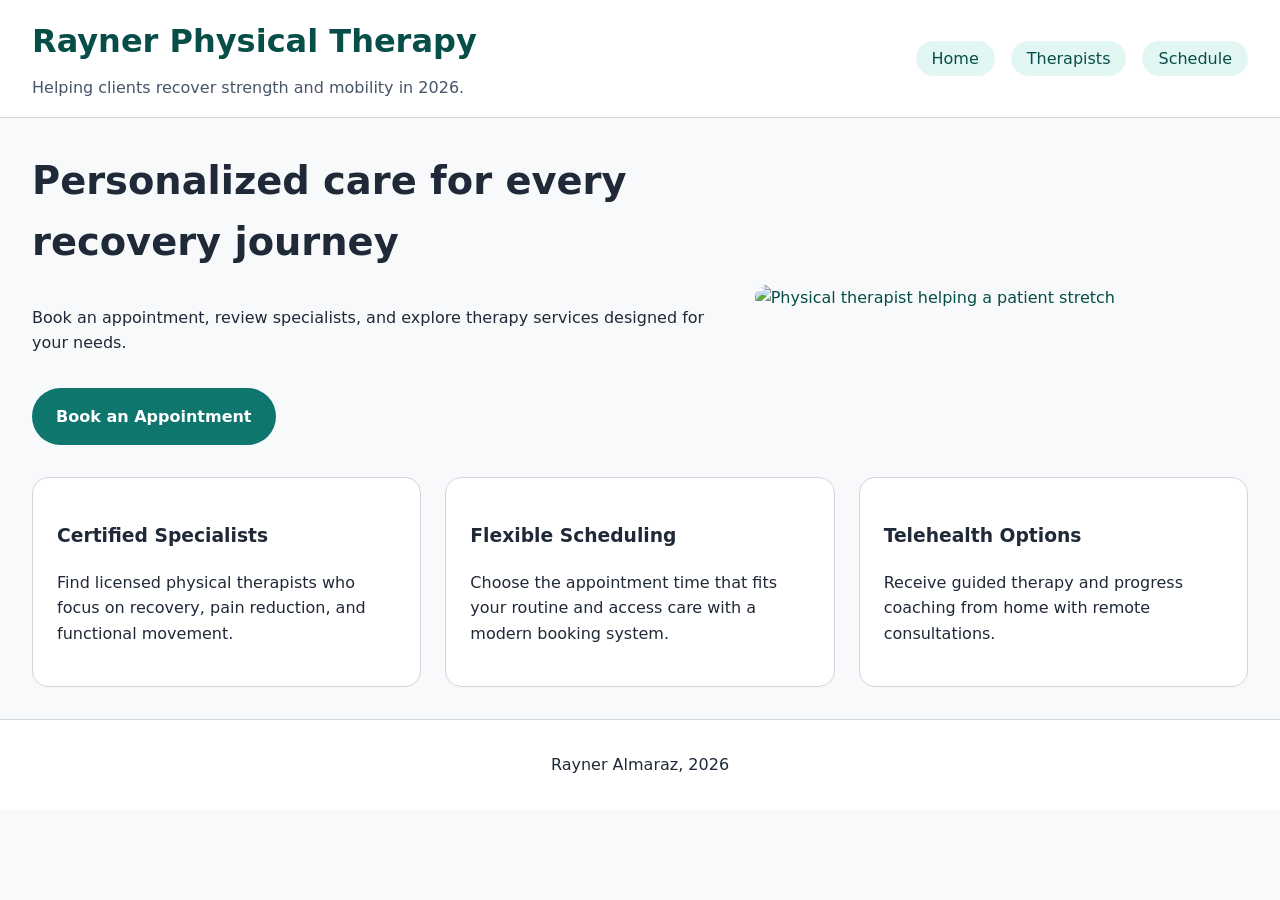
==== index.html @ e78ed67b "Generate an e-business application" ====
<!DOCTYPE html>
<html lang="en">
<head>
  <meta charset="UTF-8">
  <meta name="viewport" content="width=device-width, initial-scale=1.0">
  <title>Rayner Physical Therapy</title>
  <link rel="stylesheet" href="styles.css">
</head>
<body>
  <header class="site-header">
    <div class="branding">
      <h1>Rayner Physical Therapy</h1>
      <p>Helping clients recover strength and mobility in 2026.</p>
    </div>
    <nav aria-label="Main navigation">
      <ul class="nav-menu">
        <li><a href="index.html">Home</a></li>
        <li><a href="therapists.html">Therapists</a></li>
        <li><a href="schedule.html">Schedule</a></li>
      </ul>
    </nav>
  </header>

  <main>
    <section class="hero">
      <div>
        <h2>Personalized care for every recovery journey</h2>
        <p>Book an appointment, review specialists, and explore therapy services designed for your needs.</p>
        <a class="button" href="schedule.html">Book an Appointment</a>
      </div>
      <a href="https://www.apta.org" class="hero-link">
        <img src="https://via.placeholder.com/640x360.png?text=Physical+Therapy+Care" alt="Physical therapist helping a patient stretch" />
      </a>
    </section>

    <section class="features">
      <article>
        <h3>Certified Specialists</h3>
        <p>Find licensed physical therapists who focus on recovery, pain reduction, and functional movement.</p>
      </article>
      <article>
        <h3>Flexible Scheduling</h3>
        <p>Choose the appointment time that fits your routine and access care with a modern booking system.</p>
      </article>
      <article>
        <h3>Telehealth Options</h3>
        <p>Receive guided therapy and progress coaching from home with remote consultations.</p>
      </article>
    </section>
  </main>

  <footer class="site-footer">
    <p>Rayner Almaraz, 2026</p>
  </footer>
</body>
</html>
---- styles.css ----
:root {
  --bg: #f8f9fb;
  --surface: #ffffff;
  --text: #1f2937;
  --primary: #0f766e;
  --primary-strong: #064e47;
  --accent: #14b8a6;
  --border: #d1d5db;
  --radius: 1rem;
}

* {
  box-sizing: border-box;
}

body {
  margin: 0;
  font-family: Inter, system-ui, -apple-system, BlinkMacSystemFont, 'Segoe UI', sans-serif;
  background: var(--bg);
  color: var(--text);
  line-height: 1.6;
}

a {
  color: var(--primary-strong);
  text-decoration: none;
}

a:hover,
button:hover {
  opacity: 0.9;
}

img {
  max-width: 100%;
  display: block;
  border-radius: 1rem;
}

.site-header {
  background: var(--surface);
  border-bottom: 1px solid var(--border);
  padding: 1rem 2rem;
  display: flex;
  align-items: center;
  justify-content: space-between;
  flex-wrap: wrap;
  gap: 1rem;
}

.branding h1 {
  margin: 0;
  font-size: clamp(1.75rem, 2.5vw, 2.5rem);
  color: var(--primary-strong);
}

.branding p {
  margin: 0.5rem 0 0;
  color: #475569;
}

.nav-menu {
  list-style: none;
  display: flex;
  gap: 1rem;
  padding: 0;
  margin: 0;
}

.nav-menu a {
  padding: 0.5rem 1rem;
  border-radius: 999px;
  background: rgba(20, 184, 166, 0.12);
}

.hero {
  display: grid;
  grid-template-columns: 1.4fr 1fr;
  gap: 2rem;
  align-items: center;
  padding: 2rem;
}

.hero-link img {
  border-radius: 1rem;
}

.hero h2 {
  margin-top: 0;
  font-size: clamp(2rem, 3vw, 3rem);
}

.button {
  display: inline-block;
  padding: 1rem 1.5rem;
  background: var(--primary);
  color: white;
  border: none;
  border-radius: 999px;
  font-weight: 600;
  margin-top: 1rem;
  cursor: pointer;
}

.features {
  display: grid;
  grid-template-columns: repeat(3, minmax(0, 1fr));
  gap: 1.5rem;
  padding: 0 2rem 2rem;
}

.features article {
  background: var(--surface);
  padding: 1.5rem;
  border: 1px solid var(--border);
  border-radius: var(--radius);
}

.page-intro {
  padding: 2rem;
}

.table-section,
.form-section {
  padding: 0 2rem 2rem;
}

.search-form {
  display: grid;
  gap: 0.75rem;
  margin-bottom: 1.5rem;
}

.search-controls {
  display: flex;
  gap: 0.75rem;
  flex-wrap: wrap;
}

.search-controls input {
  flex: 1 1 280px;
  padding: 0.75rem 1rem;
  border: 1px solid var(--border);
  border-radius: 0.75rem;
}

.search-controls button {
  padding: 0.75rem 1rem;
  border: none;
  background: var(--accent);
  color: white;
  border-radius: 0.75rem;
  cursor: pointer;
}

.table-wrapper {
  overflow-x: auto;
}

table {
  width: 100%;
  border-collapse: collapse;
  background: var(--surface);
  border: 1px solid var(--border);
}

caption {
  caption-side: top;
  text-align: left;
  padding: 1rem;
  font-weight: 600;
}

th,
td {
  padding: 1rem;
  border-bottom: 1px solid var(--border);
  text-align: left;
}

th {
  background: #f1f5f9;
}

tbody tr:hover {
  background: #eef2ff;
}

.appointment-form {
  background: var(--surface);
  border: 1px solid var(--border);
  border-radius: var(--radius);
  padding: 1.5rem;
}

fieldset {
  border: 1px solid var(--border);
  border-radius: var(--radius);
  padding: 1.25rem;
  margin: 0;
}

legend {
  font-weight: 700;
  padding: 0 0.5rem;
}

label {
  display: block;
  margin-top: 1rem;
  font-weight: 600;
}

input,
select,
textarea {
  width: 100%;
  margin-top: 0.5rem;
  padding: 0.85rem 1rem;
  border: 1px solid var(--border);
  border-radius: 0.75rem;
}

textarea {
  resize: vertical;
}

.site-footer {
  background: var(--surface);
  border-top: 1px solid var(--border);
  padding: 1rem 2rem;
  text-align: center;
}

@media (max-width: 860px) {
  .hero {
    grid-template-columns: 1fr;
  }

  .features {
    grid-template-columns: 1fr;
  }
}

@media (max-width: 640px) {
  .site-header {
    padding: 1rem;
  }

  .nav-menu {
    flex-direction: column;
    width: 100%;
  }

  .nav-menu a {
    width: 100%;
    text-align: center;
  }

  .hero,
  .features,
  .table-section,
  .form-section,
  .page-intro {
    padding-left: 1rem;
    padding-right: 1rem;
  }
}
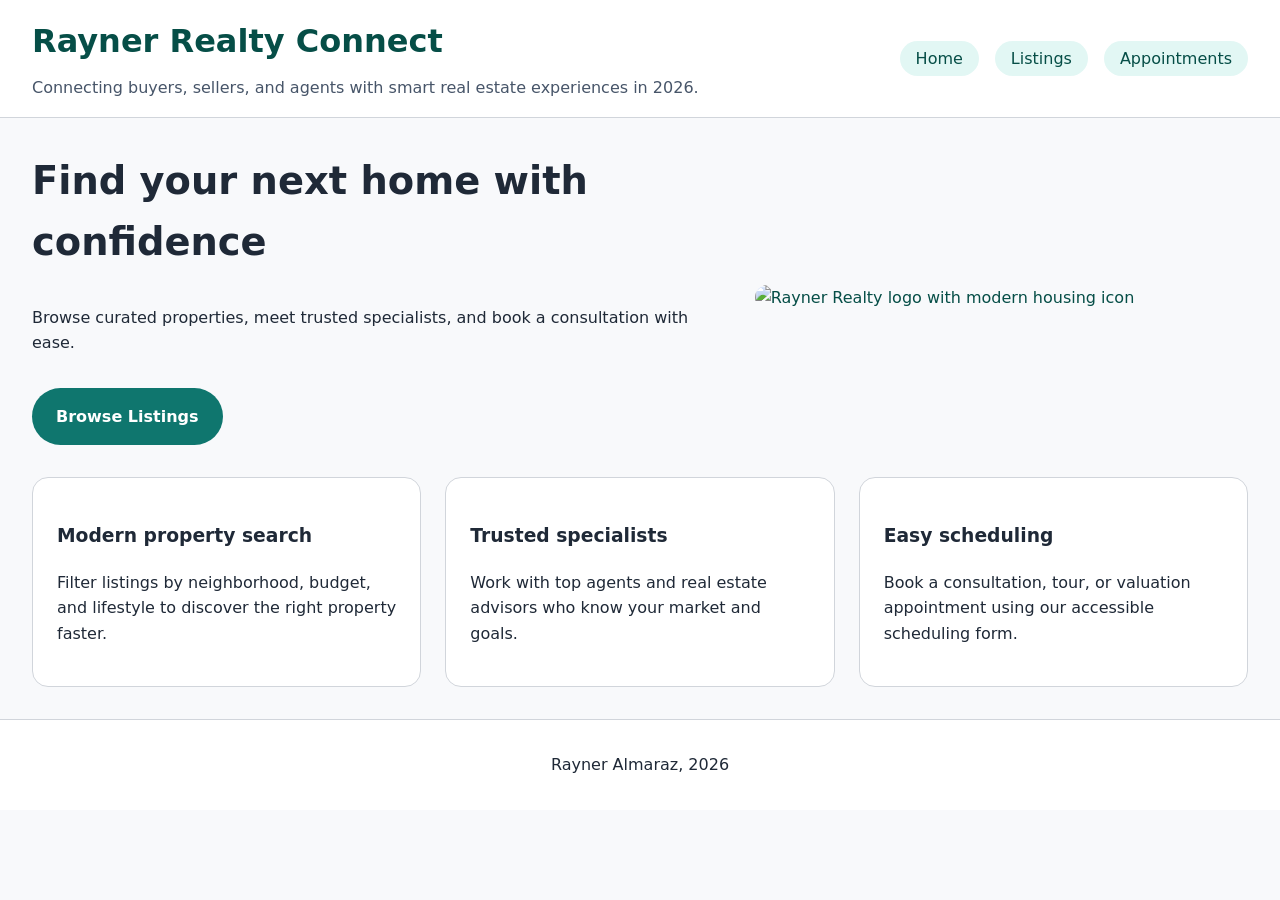
==== commit 02ccc0ae: "Rayner Real Estate" ====
--- a/index.html
+++ b/index.html
@@ -3,20 +3,20 @@
 <head>
   <meta charset="UTF-8">
   <meta name="viewport" content="width=device-width, initial-scale=1.0">
-  <title>Rayner Physical Therapy</title>
+  <title>Rayner Realty Connect</title>
   <link rel="stylesheet" href="styles.css">
 </head>
 <body>
   <header class="site-header">
     <div class="branding">
-      <h1>Rayner Physical Therapy</h1>
-      <p>Helping clients recover strength and mobility in 2026.</p>
+      <h1>Rayner Realty Connect</h1>
+      <p>Connecting buyers, sellers, and agents with smart real estate experiences in 2026.</p>
     </div>
     <nav aria-label="Main navigation">
       <ul class="nav-menu">
         <li><a href="index.html">Home</a></li>
-        <li><a href="therapists.html">Therapists</a></li>
-        <li><a href="schedule.html">Schedule</a></li>
+        <li><a href="listings.html">Listings</a></li>
+        <li><a href="appointments.html">Appointments</a></li>
       </ul>
     </nav>
   </header>
@@ -24,27 +24,27 @@
   <main>
     <section class="hero">
       <div>
-        <h2>Personalized care for every recovery journey</h2>
-        <p>Book an appointment, review specialists, and explore therapy services designed for your needs.</p>
-        <a class="button" href="schedule.html">Book an Appointment</a>
+        <h2>Find your next home with confidence</h2>
+        <p>Browse curated properties, meet trusted specialists, and book a consultation with ease.</p>
+        <a class="button" href="listings.html">Browse Listings</a>
       </div>
-      <a href="https://www.apta.org" class="hero-link">
-        <img src="https://via.placeholder.com/640x360.png?text=Physical+Therapy+Care" alt="Physical therapist helping a patient stretch" />
+      <a href="https://www.realtor.com" class="hero-link">
+        <img src="https://chatgpt.com/backend-api/estuary/content?id=file_00000000dd54722f9bdd3608b60175f4&ts=493240&p=fs&cid=1&sig=a051b8aa3d8494e8e1989734dcd1acb7e74c436a4b7f28ed960acf5ef14f68ce&v=0" alt="Rayner Realty logo with modern housing icon" />
       </a>
     </section>
 
     <section class="features">
       <article>
-        <h3>Certified Specialists</h3>
-        <p>Find licensed physical therapists who focus on recovery, pain reduction, and functional movement.</p>
+        <h3>Modern property search</h3>
+        <p>Filter listings by neighborhood, budget, and lifestyle to discover the right property faster.</p>
       </article>
       <article>
-        <h3>Flexible Scheduling</h3>
-        <p>Choose the appointment time that fits your routine and access care with a modern booking system.</p>
+        <h3>Trusted specialists</h3>
+        <p>Work with top agents and real estate advisors who know your market and goals.</p>
       </article>
       <article>
-        <h3>Telehealth Options</h3>
-        <p>Receive guided therapy and progress coaching from home with remote consultations.</p>
+        <h3>Easy scheduling</h3>
+        <p>Book a consultation, tour, or valuation appointment using our accessible scheduling form.</p>
       </article>
     </section>
   </main>
--- a/styles.css
+++ b/styles.css
@@ -120,6 +120,13 @@
   padding: 2rem;
 }
 
+.page-intro h2,
+.page-intro p,
+.form-section h2,
+.table-section h2 {
+  margin: 0;
+}
+
 .table-section,
 .form-section {
   padding: 0 2rem 2rem;
@@ -144,7 +151,8 @@
   border-radius: 0.75rem;
 }
 
-.search-controls button {
+.search-controls button,
+.appointment-form button {
   padding: 0.75rem 1rem;
   border: none;
   background: var(--accent);
@@ -223,6 +231,7 @@
 
 textarea {
   resize: vertical;
+  min-height: 130px;
 }
 
 .site-footer {
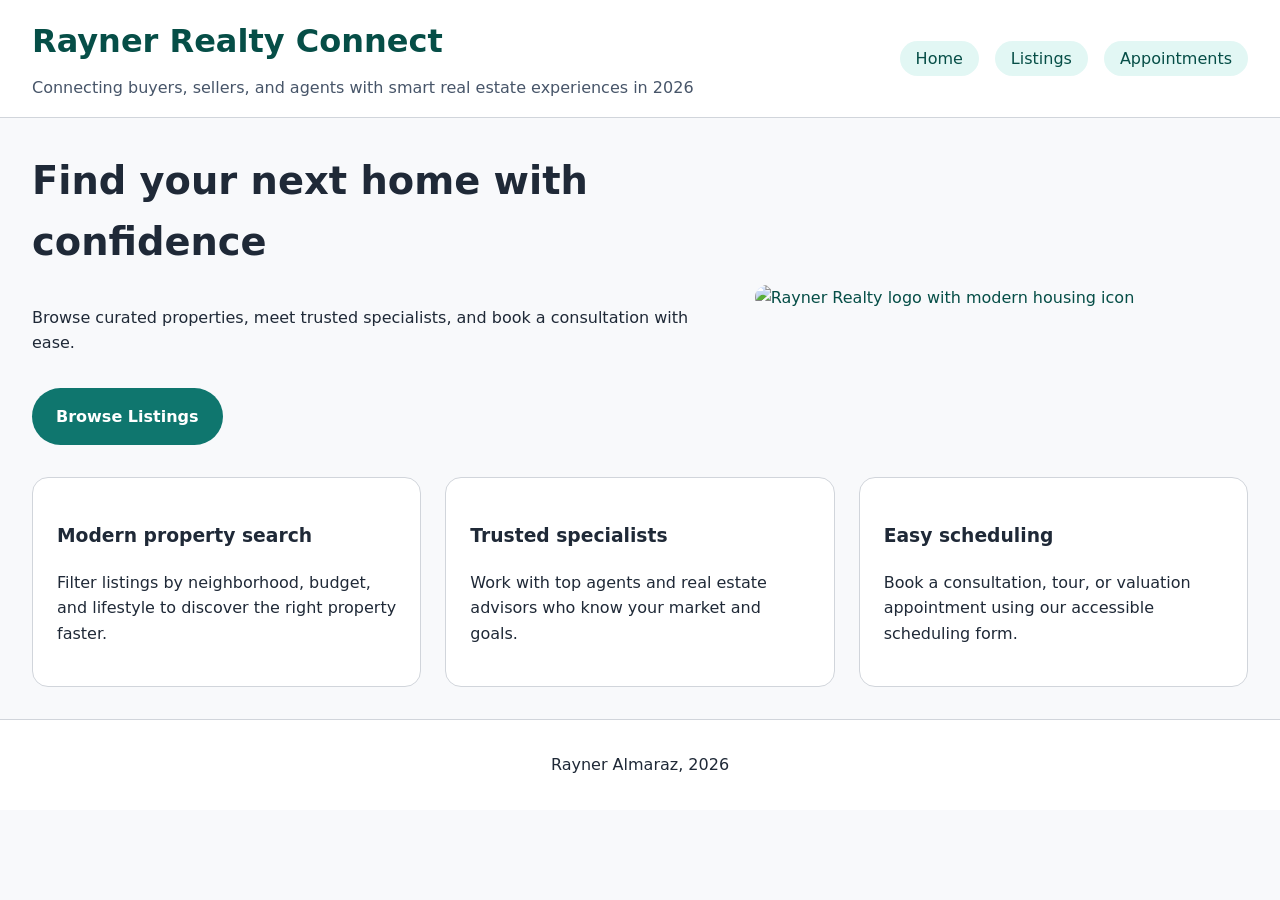
==== commit fb789a37: "Updated to realestate" ====
--- a/index.html
+++ b/index.html
@@ -10,7 +10,7 @@
   <header class="site-header">
     <div class="branding">
       <h1>Rayner Realty Connect</h1>
-      <p>Connecting buyers, sellers, and agents with smart real estate experiences in 2026.</p>
+      <p>Connecting buyers, sellers, and agents with smart real estate experiences in 2026</p>
     </div>
     <nav aria-label="Main navigation">
       <ul class="nav-menu">
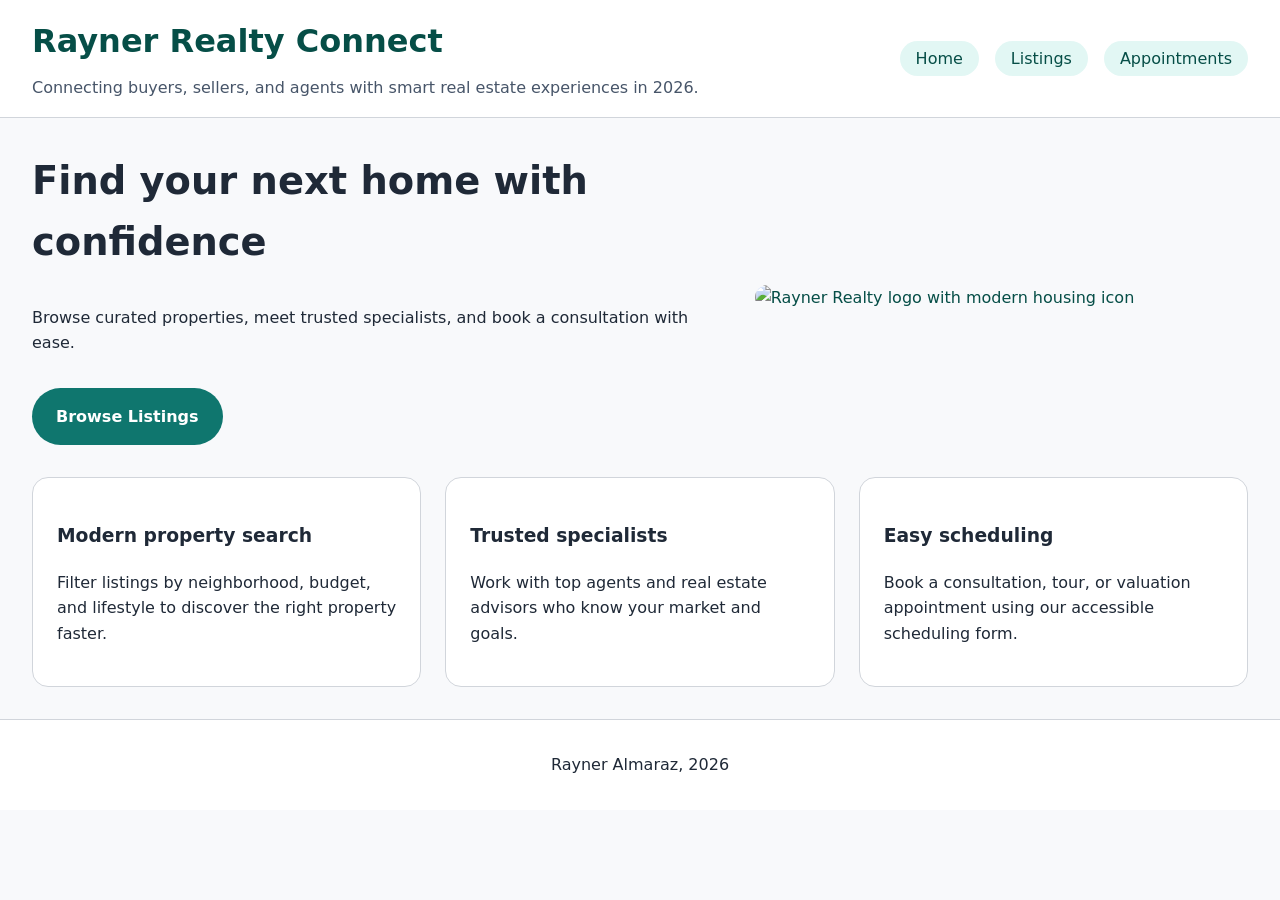
==== commit f1467228: "added period" ====
--- a/index.html
+++ b/index.html
@@ -10,7 +10,7 @@
   <header class="site-header">
     <div class="branding">
       <h1>Rayner Realty Connect</h1>
-      <p>Connecting buyers, sellers, and agents with smart real estate experiences in 2026</p>
+      <p>Connecting buyers, sellers, and agents with smart real estate experiences in 2026.</p>
     </div>
     <nav aria-label="Main navigation">
       <ul class="nav-menu">
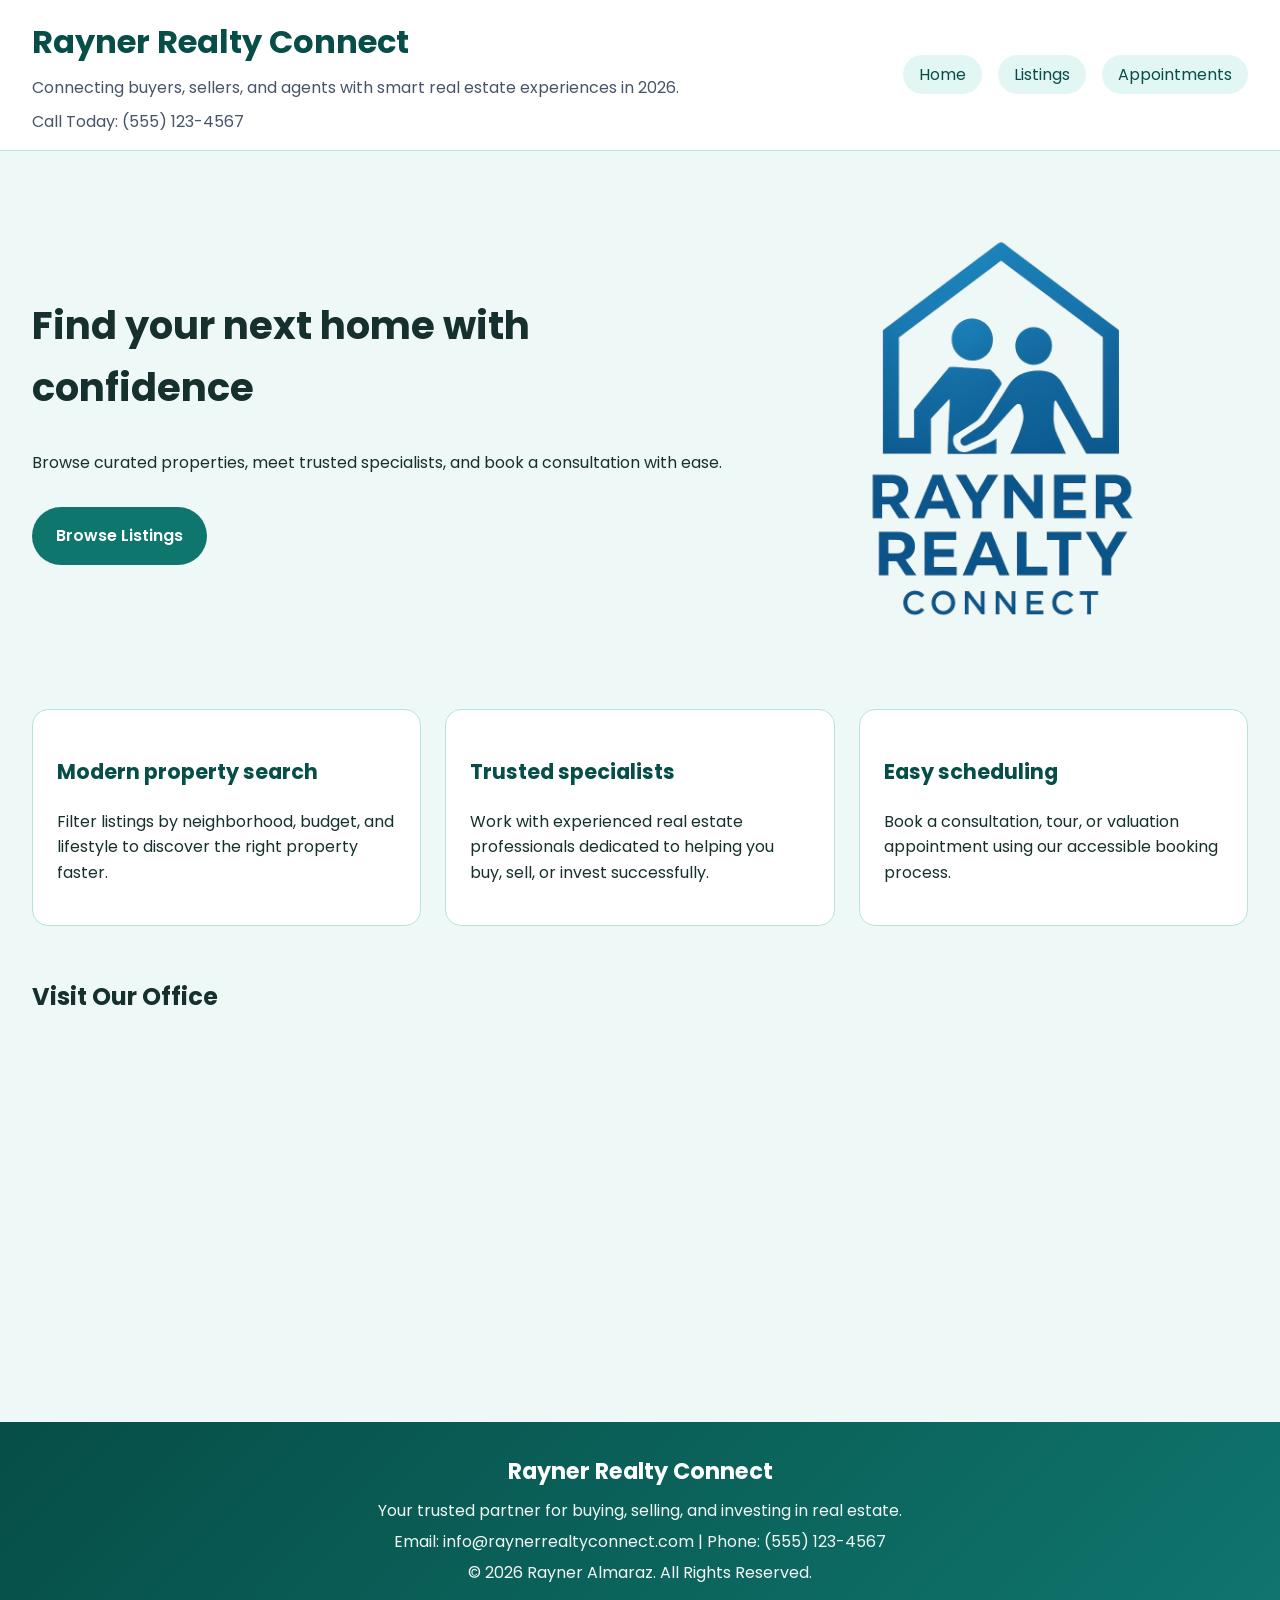
==== commit e11bdd38: "newly updates" ====
--- a/index.html
+++ b/index.html
@@ -4,6 +4,9 @@
   <meta charset="UTF-8">
   <meta name="viewport" content="width=device-width, initial-scale=1.0">
   <title>Rayner Realty Connect</title>
+  <link rel="preconnect" href="https://fonts.googleapis.com">
+  <link rel="preconnect" href="https://fonts.gstatic.com" crossorigin>
+  <link href="https://fonts.googleapis.com/css2?family=Montserrat:wght@400;600;700&family=Poppins:wght@400;500;600;700&display=swap" rel="stylesheet">
   <link rel="stylesheet" href="styles.css">
 </head>
 <body>
@@ -11,6 +14,7 @@
     <div class="branding">
       <h1>Rayner Realty Connect</h1>
       <p>Connecting buyers, sellers, and agents with smart real estate experiences in 2026.</p>
+      <p>Call Today: (555) 123-4567</p>
     </div>
     <nav aria-label="Main navigation">
       <ul class="nav-menu">
@@ -29,7 +33,7 @@
         <a class="button" href="listings.html">Browse Listings</a>
       </div>
       <a href="https://www.realtor.com" class="hero-link">
-        <img src="https://chatgpt.com/backend-api/estuary/content?id=file_00000000dd54722f9bdd3608b60175f4&ts=493240&p=fs&cid=1&sig=a051b8aa3d8494e8e1989734dcd1acb7e74c436a4b7f28ed960acf5ef14f68ce&v=0" alt="Rayner Realty logo with modern housing icon" />
+        <img src="Designer.png" alt="Rayner Realty logo with modern housing icon" />
       </a>
     </section>
 
@@ -40,17 +44,34 @@
       </article>
       <article>
         <h3>Trusted specialists</h3>
-        <p>Work with top agents and real estate advisors who know your market and goals.</p>
+        <p>Work with experienced real estate professionals dedicated to helping you buy, sell, or invest successfully.</p>
       </article>
       <article>
         <h3>Easy scheduling</h3>
-        <p>Book a consultation, tour, or valuation appointment using our accessible scheduling form.</p>
+        <p>Book a consultation, tour, or valuation appointment using our accessible booking process.</p>
       </article>
+    </section>
+
+    <section class="map-section">
+      <h2>Visit Our Office</h2>
+      <iframe
+        src="https://www.google.com/maps?q=DeLand,Florida&output=embed"
+        width="100%"
+        height="350"
+        style="border:0; border-radius:1rem;"
+        allowfullscreen=""
+        loading="lazy">
+      </iframe>
     </section>
   </main>
 
   <footer class="site-footer">
-    <p>Rayner Almaraz, 2026</p>
+    <div class="footer-content">
+      <h3>Rayner Realty Connect</h3>
+      <p>Your trusted partner for buying, selling, and investing in real estate.</p>
+      <p>Email: info@raynerrealtyconnect.com | Phone: (555) 123-4567</p>
+      <p>&copy; 2026 Rayner Almaraz. All Rights Reserved.</p>
+    </div>
   </footer>
 </body>
 </html>
--- a/styles.css
+++ b/styles.css
@@ -1,11 +1,11 @@
 :root {
-  --bg: #f8f9fb;
+  --bg: #eef8f7;
   --surface: #ffffff;
-  --text: #1f2937;
+  --text: #16302d;
   --primary: #0f766e;
   --primary-strong: #064e47;
   --accent: #14b8a6;
-  --border: #d1d5db;
+  --border: #b9e3de;
   --radius: 1rem;
 }
 
@@ -15,7 +15,7 @@
 
 body {
   margin: 0;
-  font-family: Inter, system-ui, -apple-system, BlinkMacSystemFont, 'Segoe UI', sans-serif;
+  font-family: 'Poppins', 'Montserrat', Inter, system-ui, sans-serif;
   background: var(--bg);
   color: var(--text);
   line-height: 1.6;
@@ -116,6 +116,54 @@
   border-radius: var(--radius);
 }
 
+.features h3 {
+  color: var(--primary-strong);
+  font-size: 1.3rem;
+}
+
+.property-grid {
+  display: grid;
+  grid-template-columns: repeat(auto-fit, minmax(260px, 1fr));
+  gap: 1.5rem;
+  padding: 0 2rem 2rem;
+}
+
+.property-card {
+  background: var(--surface);
+  border: 1px solid var(--border);
+  border-radius: var(--radius);
+  overflow: hidden;
+  box-shadow: 0 8px 18px rgba(0,0,0,0.08);
+}
+
+.property-card img {
+  width: 100%;
+  height: 220px;
+  object-fit: cover;
+  border-radius: 0;
+}
+
+.property-card h3,
+.property-card p,
+.property-card strong {
+  padding: 0 1rem;
+}
+
+.property-card h3 {
+  margin: 1rem 0 0.25rem;
+}
+
+.property-card p {
+  margin: 0 0 0.75rem;
+  color: #475569;
+}
+
+.property-card strong {
+  display: block;
+  padding-bottom: 1rem;
+  color: var(--primary);
+}
+
 .page-intro {
   padding: 2rem;
 }
@@ -130,6 +178,14 @@
 .table-section,
 .form-section {
   padding: 0 2rem 2rem;
+}
+
+.map-section {
+  padding: 0 2rem 2rem;
+}
+
+.map-section h2 {
+  margin-bottom: 1rem;
 }
 
 .search-form {
@@ -159,6 +215,10 @@
   color: white;
   border-radius: 0.75rem;
   cursor: pointer;
+
+  font-family: inherit;
+  font-weight: 600;
+  box-shadow: 0 10px 20px rgba(15,118,110,0.15);
 }
 
 .table-wrapper {
@@ -235,10 +295,20 @@
 }
 
 .site-footer {
-  background: var(--surface);
-  border-top: 1px solid var(--border);
-  padding: 1rem 2rem;
+  background: linear-gradient(135deg, var(--primary-strong), var(--primary));
+  color: white;
+  padding: 2rem;
   text-align: center;
+}
+
+.site-footer h3 {
+  margin: 0 0 0.5rem;
+  font-size: 1.4rem;
+}
+
+.site-footer p {
+  margin: 0.35rem 0;
+  opacity: 0.95;
 }
 
 @media (max-width: 860px) {
